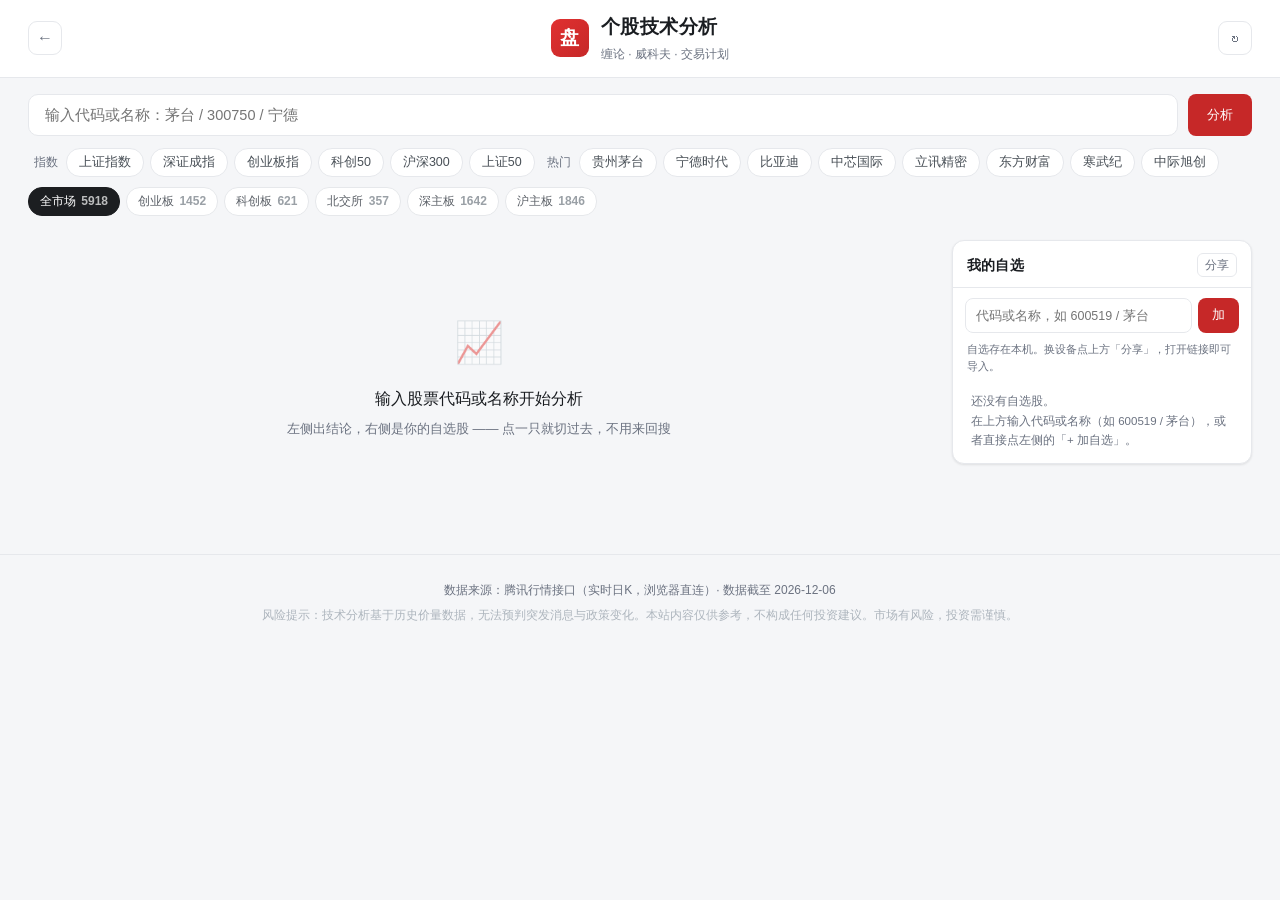
==== analyze.html @ 7581f25f "股票看盘：A股行情、个股分析与量化选股（纯静态站点）" ====
<!DOCTYPE html>
<html lang="zh-CN">
<head>
<meta charset="UTF-8">
<meta name="viewport" content="width=device-width,initial-scale=1,viewport-fit=cover">
<title>个股分析 · 缠论 × 威科夫 × 交易计划</title>
<link rel="icon" type="image/png" href="favicon.png">
<link rel="manifest" href="manifest.json">
<link rel="apple-touch-icon" href="apple-touch-icon.png">
<meta name="theme-color" content="#c62828">
<meta name="apple-mobile-web-app-capable" content="yes">
<meta name="apple-mobile-web-app-status-bar-style" content="default">
<meta name="apple-mobile-web-app-title" content="股票看盘">
<link rel="stylesheet" href="styles.css?v=20261024g">
<script src="sharelink.js?v=20261024g"></script>
<script src="watchsync.js?v=20261024g"></script>
<script>
// SDK 多源加载：任一 CDN 可用即可，避免单一 CDN 不可达导致整站失效
(function(){
  var SRC=[
    'sdk.js',
    'https://unpkg.com/@tencent-ai/workbuddy-cloud-sdk@0.1.3-dev.c090db7.202610050023/lib/index.global.js',
    'https://cdn.jsdelivr.net/npm/@tencent-ai/workbuddy-cloud-sdk@0.1.3-dev.c090db7.202610050023/lib/index.global.js'
  ];
  var i=0;
  function load(){
    if(i>=SRC.length){
      window.__SDK_FAILED=true;
      document.dispatchEvent(new Event('wb-sdk-failed'));
      return;
    }
    var s=document.createElement('script');
    s.src=SRC[i++];
    s.onload=function(){ window.__SDK_READY=true; };
    s.onerror=function(){ s.remove(); load(); };
    document.head.appendChild(s);
  }
  load();
})();
</script>
</head>
<body>

<header class="topbar">
  <button class="icon-btn" id="homeBtn" title="返回首页">←</button>
  <div class="brand">
    <span class="logo">盘</span>
    <div>
      <h1>个股技术分析</h1>
      <span class="sub">缠论 · 威科夫 · 交易计划</span>
    </div>
  </div>
  <button class="btn ghost w-toggle" id="wToggle" title="我的自选">自选 <b id="wToggleNum">0</b></button>
  <button class="icon-btn" id="refreshBtn" title="刷新">↻</button>
</header>

<div class="search-wrap">
  <div class="search-box">
    <input id="q" placeholder="输入代码或名称：茅台 / 300750 / 宁德" autocomplete="off">
    <button class="btn primary" id="goBtn">分析</button>
  </div>
  <div id="sug" class="sug hidden"></div>
  <div class="chips" id="chips"></div>
  <div class="board-bar" id="boardBar"></div>
  <div class="board-list hidden" id="boardList"></div>
</div>

<div class="an-layout">
  <main id="main">
    <div class="placeholder" id="ph">
      <div class="ph-icon">📈</div>
      <h2>输入股票代码或名称开始分析</h2>
      <p>左侧出结论，右侧是你的自选股 —— 点一只就切过去，不用来回搜</p>
    </div>
    <div id="result" class="hidden"></div>
  </main>

  <aside class="wside" id="wside">
    <div class="wside-head">
      <h2>我的自选</h2>
      <span class="wside-count" id="wSideCount">—</span>
      <button class="wside-share" id="wSideShare" title="生成分享链接，换设备导入自选">分享</button>
      <button class="wside-close" id="wSideClose" title="收起">×</button>
    </div>
    <div class="wside-addwrap">
      <form class="wside-add" id="wSideAdd" autocomplete="off">
        <input id="wSideCode" placeholder="代码或名称，如 600519 / 茅台" enterkeyhint="done">
        <button class="btn primary" type="submit" id="wSideAddBtn">加</button>
      </form>
      <div class="wside-sug hidden" id="wSideSug"></div>
    </div>
    <div class="wside-tip" id="wSideTip">自选股正在加载…</div>
    <ul class="wside-list" id="wSideList"></ul>
  </aside>
</div>
<div class="wside-mask" id="wSideMask"></div>

<footer class="foot">
  <p>数据来源：腾讯行情接口（实时日K，浏览器直连）· 数据截至 <span id="asof">—</span></p>
  <p class="risk">风险提示：技术分析基于历史价量数据，无法预判突发消息与政策变化。本站内容仅供参考，不构成任何投资建议。市场有风险，投资需谨慎。</p>
</footer>

<script src="ta.js?v=20261024g"></script>
<script src="advice.js?v=20261024g"></script>
<script src="chan.js?v=20261024g"></script>
<script src="wyckoff.js?v=20261024g"></script>
<script src="model.js?v=20261024g"></script>
<script src="analyze.js?v=20261024g"></script>
</body>
</html>
---- styles.css ----
:root{
  --bg:#f5f6f8;
  --card:#ffffff;
  --line:#e6e8ec;
  --text:#1a1d21;
  --sub:#6b7280;
  --up:#e03131;
  --down:#2f9e44;
  --accent:#c62828;
  --radius:12px;
  --shadow:0 1px 3px rgba(0,0,0,.06),0 1px 2px rgba(0,0,0,.04);
}
*{box-sizing:border-box;margin:0;padding:0}
body{
  font-family:-apple-system,BlinkMacSystemFont,"Segoe UI","PingFang SC","Microsoft YaHei",sans-serif;
  background:var(--bg);color:var(--text);font-size:14px;line-height:1.6;
  -webkit-font-smoothing:antialiased;
}
h1,h2,h3{font-weight:600}
button{font-family:inherit;cursor:pointer;border:none;background:none;color:inherit}

/* 顶栏 */
.topbar{
  display:flex;align-items:center;justify-content:space-between;
  padding:12px 28px;background:#fff;border-bottom:1px solid var(--line);
  position:sticky;top:0;z-index:50;
}
.brand{display:flex;align-items:center;gap:12px}
.logo{
  width:38px;height:38px;border-radius:9px;
  background:linear-gradient(135deg,#e03131,#c62828);
  color:#fff;font-weight:700;font-size:19px;
  display:flex;align-items:center;justify-content:center;
}
.topbar h1{font-size:19px;letter-spacing:.5px}
.sub{font-size:12px;color:var(--sub)}
.top-actions{display:flex;gap:10px}
.btn{
  padding:8px 18px;border-radius:8px;font-size:13px;font-weight:500;
  transition:all .15s;border:1px solid transparent;
}
.btn.primary{background:var(--accent);color:#fff}
.btn.primary:hover{background:#a81f1f}
.btn.ghost{background:#fff;border-color:var(--line);color:var(--text)}
.btn.ghost:hover{background:#f8f9fa;border-color:#d0d4da}
.btn.wide{width:100%;padding:11px;margin-top:6px}

/* 滚动条 */
.marquee-wrap{background:#1a1d21;color:#e9ecef;overflow:hidden;height:36px;display:flex;align-items:center}
.marquee{display:flex;gap:34px;white-space:nowrap;font-size:12.5px;padding-left:20px;animation:scroll 42s linear infinite}
.marquee b{font-weight:600}
.marquee .u{color:#ff8787}
.marquee .d{color:#8ce99a}
@keyframes scroll{from{transform:translateX(0)}to{transform:translateX(-50%)}}

.wrap{max-width:1320px;margin:0 auto;padding:22px 28px 60px}
.block{margin-bottom:28px}
.sec-head{display:flex;align-items:center;justify-content:space-between;margin-bottom:13px;flex-wrap:wrap;gap:10px}
.sec-head h2{font-size:15.5px;display:flex;align-items:center;gap:7px}
.dot{width:7px;height:7px;border-radius:50%;background:var(--up);display:inline-block}
.dot.live{animation:pulse 1.8s infinite}
@keyframes pulse{0%,100%{opacity:1;transform:scale(1)}50%{opacity:.35;transform:scale(1.35)}}
.hint{font-size:12px;color:var(--sub)}
.up{color:var(--up)}.down{color:var(--down)}

/* 信号卡片 */
.signal-grid{display:grid;grid-template-columns:repeat(auto-fill,minmax(340px,1fr));gap:14px;align-items:start}
.signal-card{
  background:var(--card);border-radius:var(--radius);padding:16px 18px;
  border:1px solid var(--line);box-shadow:var(--shadow);
  border-left:3px solid var(--accent);transition:transform .15s,box-shadow .15s;
  height:100%;display:flex;flex-direction:column;
}
.signal-card:hover{transform:translateY(-2px);box-shadow:0 6px 18px rgba(0,0,0,.08)}
.signal-card.bullish{border-left-color:var(--up)}
.signal-card.bearish{border-left-color:var(--down)}
.signal-card.neutral{border-left-color:#868e96}
.sig-top{display:flex;align-items:center;justify-content:space-between;margin-bottom:9px;gap:8px}
.sig-type{font-size:11px;font-weight:600;padding:2.5px 9px;border-radius:5px}
.sig-type.bullish{background:#ffe3e3;color:#c92a2a}
.sig-type.bearish{background:#d3f9d8;color:#2b8a3e}
.sig-type.neutral{background:#f1f3f5;color:#495057}
.risk{font-size:11px;color:var(--sub)}
.sig-title{font-size:14.5px;font-weight:600;margin-bottom:5px}
.sig-target{font-size:12px;color:var(--sub);margin-bottom:8px}
.sig-body{font-size:13px;color:#374151;line-height:1.72;margin-bottom:10px;flex:1}
.sig-advice{
  font-size:12.5px;background:#f8f9fa;border-radius:7px;padding:9px 11px;
  color:#212529;line-height:1.65;border-left:2px solid #ced4da;
}

/* 指数条 */
.index-row{display:grid;grid-template-columns:repeat(auto-fit,minmax(180px,1fr));gap:12px}
.idx-card{
  background:var(--card);border:1px solid var(--line);border-radius:var(--radius);
  padding:14px 16px;box-shadow:var(--shadow);
}
.idx-name{font-size:12.5px;color:var(--sub);margin-bottom:6px}
.idx-val{font-size:21px;font-weight:700;font-variant-numeric:tabular-nums;letter-spacing:.3px}
.idx-chg{font-size:12.5px;font-weight:500;margin-top:3px;font-variant-numeric:tabular-nums}
.idx-market{display:inline-block;font-size:10.5px;background:#f1f3f5;color:#868e96;padding:1px 6px;border-radius:4px;margin-left:6px}

/* 两栏 */
.two-col{display:grid;grid-template-columns:1fr 1fr;gap:20px;margin-bottom:28px}
@media(max-width:860px){.two-col{grid-template-columns:1fr}}

.rank-list{display:flex;flex-direction:column;gap:8px}
.rank-item{
  background:var(--card);border:1px solid var(--line);border-radius:9px;
  padding:10px 14px;display:flex;align-items:center;gap:12px;box-shadow:var(--shadow);
}
.rank-no{
  width:22px;height:22px;border-radius:6px;flex-shrink:0;
  display:flex;align-items:center;justify-content:center;
  font-size:11.5px;font-weight:700;background:#f1f3f5;color:#868e96;
}
.rank-item:nth-child(1) .rank-no{background:#e03131;color:#fff}
.rank-item:nth-child(2) .rank-no{background:#ff6b6b;color:#fff}
.rank-item:nth-child(3) .rank-no{background:#ffa94d;color:#fff}
.rank-name{flex:1;font-weight:500;font-size:13.5px}
.rank-tag{font-size:10.5px;color:#868e96;background:#f8f9fa;padding:1.5px 6px;border-radius:4px}
.rank-leader{font-size:11.5px;color:var(--sub)}
.rank-pct{font-weight:700;font-variant-numeric:tabular-nums;font-size:14px;min-width:62px;text-align:right}

/* 表格 */
.tabs{display:flex;gap:5px;background:#e9ecef;padding:3px;border-radius:8px}
.tab{padding:5.5px 14px;border-radius:6px;font-size:12.5px;color:var(--sub);font-weight:500;transition:all .15s}
.tab.active{background:#fff;color:var(--text);box-shadow:0 1px 3px rgba(0,0,0,.08)}
.table-scroll{background:var(--card);border:1px solid var(--line);border-radius:var(--radius);overflow:hidden;box-shadow:var(--shadow)}
/* 板块表有近 500 行（东财把一级/二级/三级行业全算在内），
 * 整表铺开会有上万像素高，把「板块异动」和「资讯」挤到页面最底下。
 * 限制可视高度 + 表头吸顶，数据一个不少，页面不再被一张表撑爆。 */
.table-scroll.tall{max-height:560px;overflow-y:auto}
.table-scroll.tall thead th{position:sticky;top:0;background:#fafbfc;z-index:2;box-shadow:inset 0 -1px 0 var(--line)}
.sector-table{width:100%;border-collapse:collapse;font-size:13px}
.sector-table thead{background:#fafbfc}
.sector-table th{
  text-align:left;padding:11px 14px;font-size:12px;font-weight:600;color:var(--sub);
  border-bottom:1px solid var(--line);white-space:nowrap;
}
.sector-table td{padding:10.5px 14px;border-bottom:1px solid #f1f3f5}
.sector-table tbody tr:last-child td{border-bottom:none}
.sector-table tbody tr:hover{background:#f8f9fa}
.num{text-align:right;font-variant-numeric:tabular-nums}
.tag{font-size:10.5px;padding:1.5px 6px;border-radius:4px;background:#f1f3f5;color:#868e96}
/* 板块表里的领涨股：可点进个股分析 */
.lead-stock{color:#c92a2a;text-decoration:none;border-bottom:1px dashed rgba(201,42,42,.35)}
.lead-stock:hover{color:#a51111;border-bottom-style:solid}

.pos{color:var(--up);font-weight:600}
.neg{color:var(--down);font-weight:600}

/* 异动 */
.anomaly-grid{display:grid;grid-template-columns:repeat(auto-fill,minmax(400px,1fr));gap:14px;align-items:start}
@media(max-width:820px){.anomaly-grid{grid-template-columns:1fr}}
.anom-card{background:var(--card);border:1px solid var(--line);border-radius:var(--radius);padding:16px 18px;box-shadow:var(--shadow);border-left:3px solid #868e96;height:100%}
.anom-card.high{border-left-color:var(--up)}
.anom-card.medium{border-left-color:#fab005}
.anom-top{display:flex;align-items:center;justify-content:space-between;margin-bottom:8px}
.anom-name{font-weight:600;font-size:14.5px}
.sev{font-size:10.5px;padding:2px 8px;border-radius:5px;font-weight:600}
.sev.high{background:#ffe3e3;color:#c92a2a}
.sev.medium{background:#fff3bf;color:#e67700}
.anom-desc{font-size:12.5px;color:#4d5158;line-height:1.72;margin-bottom:10px}
.anom-row{font-size:12.5px;line-height:1.68;margin-top:7px;padding-left:10px;border-left:2px solid #dee2e6;color:#495057}
.anom-row b{color:#212529}

/* 资讯 */
.news-list{background:var(--card);border:1px solid var(--line);border-radius:var(--radius);overflow:hidden;box-shadow:var(--shadow)}
.news-item{padding:14px 18px;border-bottom:1px solid #f1f3f5;display:flex;gap:14px;cursor:pointer;transition:background .15s}
.news-item:last-child{border-bottom:none}
.news-item:hover{background:#f8f9fa}
.news-body{flex:1}
.news-title{font-size:14px;font-weight:500;margin-bottom:5px}
.news-sum{font-size:12.5px;color:var(--sub);line-height:1.65}
.news-meta{display:flex;align-items:center;gap:8px;margin-top:7px;font-size:11.5px;color:#adb5bd}
.cat{font-size:10.5px;padding:1.5px 7px;border-radius:4px;background:#e7f5ff;color:#1971c2;font-weight:500}
.cat.important{background:#fff3bf;color:#e67700}
.imp{color:#e03131;font-weight:600}

/* 页脚 */
.foot{text-align:center;padding-top:26px;border-top:1px solid var(--line);font-size:12px;color:var(--sub)}
.foot .risk{margin-top:6px;color:#adb5bd;font-size:11.5px}

/* 弹窗 */
/* 弹窗以前是 align-items:center 且没有任何滚动：自选一多，框被撑到 1300px+，
   上沿跑到屏幕外、下沿超出视口，用户只看得到中间的「添加」区，列表根本够不着。
   改成 flex-start + margin:auto + 遮罩可滚，少量内容仍然居中，多了就能滚。 */
.modal{position:fixed;inset:0;background:rgba(0,0,0,.45);display:none;align-items:flex-start;justify-content:center;z-index:100;padding:20px;overflow-y:auto;-webkit-overflow-scrolling:touch}
.modal.show{display:flex}
.modal-box{background:#fff;border-radius:14px;padding:26px;width:100%;max-width:380px;position:relative;margin:auto;box-shadow:0 12px 40px rgba(0,0,0,.16)}
.modal-box h3{font-size:17px;margin-bottom:16px}
.close{position:absolute;top:14px;right:16px;font-size:22px;color:#adb5bd;line-height:1}
.close:hover{color:#495057}
.login-tabs{display:flex;gap:6px;margin-bottom:16px;background:#f1f3f5;padding:3px;border-radius:8px}
.ltab{flex:1;padding:7px;font-size:12.5px;border-radius:6px;color:var(--sub);font-weight:500}
.ltab.active{background:#fff;color:var(--text);box-shadow:0 1px 3px rgba(0,0,0,.08)}
.lpane{display:flex;flex-direction:column;gap:10px}
.lpane.hidden{display:none}
.modal-box input{
  width:100%;padding:10.5px 12px;border:1px solid var(--line);border-radius:8px;
  font-size:13.5px;font-family:inherit;outline:none;transition:border-color .15s;
}
.modal-box input:focus{border-color:var(--accent)}
.code-row{display:flex;gap:8px}
.code-row input{flex:1}
.code-row .btn{flex-shrink:0;padding:10px 14px;font-size:12.5px}
/* 自选：输入名字时的候选下拉 */
.add-wrap{position:relative}
.msug{
  position:absolute;left:0;right:0;top:calc(100% + 6px);z-index:5;
  background:#fff;border:1px solid var(--line);border-radius:9px;
  box-shadow:0 10px 28px rgba(0,0,0,.14);max-height:240px;overflow-y:auto;
}
.msug-row{
  display:flex;align-items:center;gap:8px;width:100%;padding:9px 11px;
  border-bottom:1px solid #f4f6f8;text-align:left;background:none;border-radius:0;
}
.msug-row:last-child{border-bottom:0}
.msug-row:hover,.msug-row:active{background:#f6f8fa}
.tip{font-size:11.5px;color:var(--sub);line-height:1.6}
.err{font-size:12.5px;color:#e03131;min-height:18px;margin-top:10px}
.watch-list{list-style:none;margin-top:14px;display:flex;flex-direction:column;gap:7px}
.watch-list li{
  display:flex;align-items:center;justify-content:space-between;
  padding:9px 12px;background:#f8f9fa;border-radius:8px;font-size:13px;
}
.watch-list .rm{font-size:11.5px;color:#e03150;cursor:pointer}
.watch-count{font-size:11.5px;color:var(--sub);margin-top:12px}
.watch-count:empty{display:none}
.watch-list li.wrow{cursor:pointer;gap:10px;transition:background .12s}
.watch-list li.wrow:hover{background:#eef1f4}
.watch-list .w-main{display:flex;flex-direction:column;gap:2px;min-width:0}
.watch-list .w-main b{font-size:13px;font-weight:600;white-space:nowrap;overflow:hidden;text-overflow:ellipsis}
.watch-list .w-main i{font-style:normal;font-size:10.5px;color:var(--sub)}
.watch-list .w-quote{margin-left:auto;display:flex;flex-direction:column;align-items:flex-end;gap:1px;font-variant-numeric:tabular-nums}
.watch-list .w-quote b{font-size:13px;font-weight:600}
.watch-list .w-quote i{font-style:normal;font-size:11px}
.watch-list .w-quote.pos b,.watch-list .w-quote.pos i{color:var(--up)}
.watch-list .w-quote.neg b,.watch-list .w-quote.neg i{color:var(--down)}
.watch-list .rm{flex-shrink:0;margin-left:4px}
.empty{text-align:center;color:var(--sub);font-size:12.5px;padding:18px 0}

@media(max-width:640px){
  /* 手机上 390px 放不下「标题 + 5 个按钮」，原来标题被挤成「股票看 / 盘」两行。
   * 改成两行：第一行标题与时间，第二行按钮平分整宽。 */
  .topbar{flex-wrap:wrap;padding:10px 14px;gap:9px 0}
  .brand{flex:0 1 auto;min-width:0;gap:9px}
  .logo{width:34px;height:34px;font-size:17px;border-radius:8px}
  .topbar h1{font-size:17px;white-space:nowrap}
  .brand .sub{font-size:11px;white-space:nowrap}
  .top-actions{flex:1 0 100%;gap:6px}
  .top-actions .btn{
    flex:1 1 0;min-width:0;padding:8px 2px;font-size:12px;text-align:center;
    white-space:nowrap;overflow:hidden;text-overflow:ellipsis;
  }
  .wrap{padding:16px 16px 40px}
  .signal-grid,.index-row{grid-template-columns:1fr}
  .sector-table{font-size:12px}
  .sector-table th,.sector-table td{padding:9px 10px}
}
/* ==================== 个股分析页 ==================== */
.mono{font-family:ui-monospace,SFMono-Regular,Menlo,Consolas,monospace;font-variant-numeric:tabular-nums}
.hidden{display:none!important}
.loading{text-align:center;padding:60px 0;color:var(--sub);font-size:13.5px}
.icon-btn{
  width:34px;height:34px;border-radius:9px;border:1px solid var(--line);background:#fff;
  font-size:16px;color:var(--sub);display:flex;align-items:center;justify-content:center;
  transition:all .2s;flex-shrink:0;
}
.icon-btn:hover{background:#f8f9fa;color:var(--text)}
.icon-btn:active{transform:scale(.94)}

/* 搜索 */
.search-wrap{max-width:1320px;margin:0 auto;padding:16px 28px 4px}
.search-box{display:flex;gap:10px}
.search-box input{
  flex:1;padding:12px 16px;border:1px solid var(--line);border-radius:10px;
  font-size:14.5px;font-family:inherit;outline:none;background:#fff;transition:border-color .15s;
}
.search-box input:focus{border-color:var(--accent)}
.chips{display:flex;flex-wrap:wrap;gap:6px;margin-top:12px;align-items:center}
.chip-label{font-size:11.5px;color:var(--sub);margin:0 2px 0 6px}
.chip{
  padding:5px 12px;border-radius:14px;border:1px solid var(--line);background:#fff;
  font-size:12.5px;color:#495057;transition:all .15s;
}
.chip:hover{border-color:var(--accent);color:var(--accent);background:#fff5f5}
.login-tip{font-size:11.5px;color:var(--sub);margin-top:8px}

/* 占位 */
.placeholder{text-align:center;padding:70px 20px;color:var(--sub)}
.ph-icon{font-size:40px;margin-bottom:12px;opacity:.5}
.placeholder h2{font-size:16px;color:var(--text);margin-bottom:8px;font-weight:500}
.placeholder p{font-size:13px}

/* 头部卡 */
.head-card{
  background:var(--card);border:1px solid var(--line);border-radius:var(--radius);
  padding:20px 22px;box-shadow:var(--shadow);margin-bottom:16px;
  display:flex;justify-content:space-between;align-items:center;gap:20px;flex-wrap:wrap;
}
.name-row{display:flex;align-items:center;gap:10px;flex-wrap:wrap;margin-bottom:8px}
.name-row h2{font-size:20px}
.code{font-size:12.5px;color:var(--sub);font-family:ui-monospace,Menlo,monospace}
.tag{font-size:11.5px;padding:2.5px 9px;border-radius:5px;background:#f1f3f5;color:#495057;font-weight:500}
.tag.strong-bull{background:#ffe3e3;color:#c92a2a}
.tag.mild-bull{background:#fff0f0;color:#e8590c}
.tag.neutral{background:#f1f3f5;color:#495057}
.tag.mild-bear{background:#e6f4ea;color:#2b8a3e}
.tag.strong-bear{background:#d3f9d8;color:#2b8a3e}
.tag.warn{background:#fff3bf;color:#e67700}
.tag.good{background:#d3f9d8;color:#2b8a3e}
.price-row{display:flex;align-items:baseline;gap:12px}
.price{font-size:32px;font-weight:700;font-variant-numeric:tabular-nums;letter-spacing:-.5px}
.chg{font-size:16px;font-weight:600;font-variant-numeric:tabular-nums}
.head-side{display:flex;gap:26px;flex-wrap:wrap}
.kv{display:flex;flex-direction:column;gap:3px}
.kv span{font-size:11.5px;color:var(--sub)}
.kv b{font-size:16px;font-weight:600;font-variant-numeric:tabular-nums}

/* 建议卡 */
.action-card{
  background:var(--card);border:1px solid var(--line);border-radius:var(--radius);
  padding:20px 22px;box-shadow:var(--shadow);margin-bottom:20px;
  border-left:3px solid #868e96;
}
.action-card.bull{border-left-color:var(--up)}
.action-card.bear{border-left-color:var(--down)}
.action-head{display:flex;align-items:center;gap:10px;margin-bottom:10px;flex-wrap:wrap}
.action-badge{font-size:11.5px;padding:3px 10px;border-radius:5px;background:#f1f3f5;color:#495057;font-weight:500}
.action-head strong{font-size:17px}
.action-headline{font-size:14.5px;color:var(--text);margin-bottom:12px;font-weight:500}
.reasons{list-style:none;display:flex;flex-direction:column;gap:7px;margin-bottom:14px}
.reasons li{font-size:13.5px;color:#374151;line-height:1.7;padding-left:18px;position:relative}
.reasons li::before{content:'·';position:absolute;left:6px;color:var(--accent);font-weight:700;font-size:16px;line-height:1.35}

/* AI 点评 */
.ai-block{background:#f8f9fa;border-radius:9px;padding:14px 16px;margin-bottom:12px;border-left:2px solid #ced4da}
.ai-block.pending{min-height:44px;display:flex;align-items:center}
.ai-tag{font-size:11px;color:#868e96;font-weight:600;margin-bottom:7px;letter-spacing:.3px}
.ai-block p{font-size:13.5px;line-height:1.85;color:#212529}
.risk-note{font-size:12.5px;color:var(--sub);line-height:1.7;padding-top:11px;border-top:1px dashed var(--line)}

/* 图表 */
.chart-card{background:var(--card);border:1px solid var(--line);border-radius:var(--radius);padding:16px 18px;box-shadow:var(--shadow);overflow-x:auto}
.legend{display:flex;gap:16px;margin-top:12px;font-size:11.5px;color:var(--sub);flex-wrap:wrap}
.legend span{display:flex;align-items:center;gap:5px}
.legend i{width:14px;height:2.5px;border-radius:2px;display:inline-block}
.legend i.dash{background:none!important;border-top:2px dashed currentColor;height:0}
.legend span:nth-child(4) i{color:#2f9e44}
.legend span:nth-child(5) i{color:#e03131}

/* 支撑压力表 */
.lv-card{background:var(--card);border:1px solid var(--line);border-radius:var(--radius);overflow:hidden;box-shadow:var(--shadow)}
.lv-table{width:100%;border-collapse:collapse;font-size:13px}
.lv-table th{text-align:left;padding:10px 13px;font-size:11.5px;font-weight:600;color:var(--sub);border-bottom:1px solid var(--line);white-space:nowrap}
.lv-table td{padding:10px 13px;border-bottom:1px solid #f1f3f5;vertical-align:middle}
.lv-table tbody tr:last-child td{border-bottom:none}
.lv-badge{display:inline-block;width:24px;height:20px;border-radius:5px;font-size:10.5px;font-weight:700;
  display:flex;align-items:center;justify-content:center}
.lv-badge.sup{background:#d3f9d8;color:#2b8a3e}
.lv-badge.res{background:#ffe3e3;color:#c92a2a}
.strength{color:var(--accent);letter-spacing:1px;margin-right:5px}
.labels{font-size:11.5px;color:var(--sub);line-height:1.5}
.empty{text-align:center;color:var(--sub);padding:24px 0;font-size:12.5px}

/* 指标网格 */
.metric-grid{display:grid;grid-template-columns:1fr 1fr;gap:1px;background:var(--line)}
.metric{background:var(--card);padding:12px 14px;display:flex;flex-direction:column;gap:4px}
.metric span{font-size:11.5px;color:var(--sub)}
.metric b{font-size:14px;font-weight:600}

/* 判定清单 */
.check-list{list-style:none;padding:6px 0}
.check-list li{
  padding:10px 18px;font-size:13.5px;color:#374151;line-height:1.7;
  border-bottom:1px solid #f8f9fa;
}
.check-list li:last-child{border-bottom:none}

.toast{
  position:fixed;left:50%;bottom:32px;transform:translate(-50%,16px);
  background:#212529;color:#fff;padding:11px 20px;border-radius:9px;font-size:13px;
  opacity:0;pointer-events:none;transition:all .25s;z-index:200;max-width:88vw;text-align:center;
}
.toast.show{opacity:1;transform:translate(-50%,0)}

@media(max-width:640px){
  .head-card{flex-direction:column;align-items:flex-start;gap:14px}
  .head-side{gap:20px;width:100%;justify-content:space-between}
  .price{font-size:27px}
  .search-wrap{padding:14px 16px 4px}
  .metric-grid{grid-template-columns:1fr}
  .two-col{grid-template-columns:1fr}
  .lv-table{font-size:12px}
  .lv-table th,.lv-table td{padding:8px 9px}
  .labels{display:none}
}
.top-actions a.btn{text-decoration:none;display:inline-flex;align-items:center;line-height:1}
@media(max-width:640px){.top-actions a.btn{padding:7px 10px;font-size:11.5px}}

/* ========== 个股分析：全A 搜索与板块筛选 ========== */
.sug{
  margin-top:8px;background:#fff;border:1px solid #e6e8eb;border-radius:10px;
  overflow:hidden;box-shadow:0 6px 20px rgba(0,0,0,.08);max-height:60vh;overflow-y:auto;
}
.sug-row{
  display:flex;align-items:center;gap:8px;width:100%;padding:10px 12px;
  background:none;border:0;border-bottom:1px solid #f2f4f6;text-align:left;cursor:pointer;
}
.sug-row:last-child{border-bottom:0}
.sug-row:active{background:#f6f8fa}
.sg-name{flex:1;font-size:14px;color:#1c1e21;font-weight:500;overflow:hidden;text-overflow:ellipsis;white-space:nowrap}
.sg-tag{flex:none;font-size:10px;color:#8b8f96;background:#f2f4f6;border-radius:3px;padding:2px 5px}
.sg-code{flex:none;font-size:11px;color:#9aa0a6;font-family:ui-monospace,Menlo,Consolas,monospace}
.sug-empty{padding:14px 12px;font-size:13px;color:#9aa0a6;text-align:center}

.board-bar{display:flex;gap:6px;overflow-x:auto;margin-top:10px;padding-bottom:2px;-webkit-overflow-scrolling:touch;scrollbar-width:none}
.board-bar::-webkit-scrollbar{display:none}
.bb{
  flex:none;padding:5px 11px;font-size:12px;color:#5a5f66;background:#fff;
  border:1px solid #e6e8eb;border-radius:14px;cursor:pointer;white-space:nowrap;
}
.bb b{font-weight:600;color:#9aa0a6;margin-left:2px}
.bb.active{color:#fff;background:#1c1e21;border-color:#1c1e21}
.bb.active b{color:rgba(255,255,255,.7)}

.board-list{margin-top:8px;background:#fff;border:1px solid #e6e8eb;border-radius:10px;max-height:46vh;overflow-y:auto}
.bl-head{padding:8px 12px;font-size:11px;color:#9aa0a6;background:#fafbfc;border-bottom:1px solid #f0f2f4;position:sticky;top:0}
.bl-row{display:flex;align-items:center;justify-content:space-between;width:100%;padding:9px 12px;background:none;border:0;border-bottom:1px solid #f5f6f8;text-align:left;cursor:pointer}
.bl-row:last-child{border-bottom:0}
.bl-row:active{background:#f6f8fa}
.bl-name{font-size:13px;color:#1c1e21}
.bl-code{font-size:11px;color:#9aa0a6;font-family:ui-monospace,Menlo,Consolas,monospace}

/* ==================== 个股分析页：右侧自选栏 ====================
   自选股改成分析页的常驻侧栏：点右侧某只 → 左侧直接换分析。
   以前它只是首页弹窗里的一个清单，看完还得重新搜一遍。 */
.an-layout{
  max-width:1320px;margin:0 auto;padding:18px 28px 44px;
  display:grid;grid-template-columns:minmax(0,1fr) 300px;gap:22px;align-items:start;
}
.an-layout #main{min-width:0}
.wside{
  position:sticky;top:74px;
  background:var(--card);border:1px solid var(--line);border-radius:var(--radius);
  box-shadow:var(--shadow);
  display:flex;flex-direction:column;
  max-height:calc(100vh - 96px);overflow:hidden;
}
.wside-head{
  display:flex;align-items:center;gap:8px;
  padding:12px 14px 10px;border-bottom:1px solid var(--line);flex-shrink:0;
}
.wside-head h2{font-size:14px;letter-spacing:.2px}
.wside-count{font-size:11.5px;color:var(--sub);margin-left:auto;font-variant-numeric:tabular-nums}
.wside-close{display:none;font-size:20px;line-height:1;color:#adb5bd;padding:0 2px}
.wside-close:hover{color:var(--text)}
.wside-addwrap{position:relative;padding:10px 12px 0;flex-shrink:0}
.wside-add{display:flex;gap:6px}
.wside-add input{
  flex:1;min-width:0;padding:8px 10px;border:1px solid var(--line);border-radius:8px;
  font-size:12.5px;font-family:inherit;outline:none;transition:border-color .15s;background:#fff;
}
.wside-add input:focus{border-color:var(--accent)}
.wside-add .btn{flex-shrink:0;padding:8px 13px;font-size:12.5px;border-radius:8px}
/* 输名字也能搜：候选下拉 */
.wside-sug{
  position:absolute;left:12px;right:12px;top:calc(100% + 2px);
  background:#fff;border:1px solid var(--line);border-radius:9px;
  box-shadow:0 10px 28px rgba(0,0,0,.14);z-index:40;
  max-height:250px;overflow-y:auto;
}
.wside-sug button{
  display:flex;align-items:center;gap:8px;width:100%;padding:8px 10px;
  font-size:12.5px;text-align:left;border-bottom:1px solid #f4f6f8;
}
.wside-sug button:last-child{border-bottom:0}
.wside-sug button:hover,.wside-sug button:active{background:#f6f8fa}
.wside-sug .sg-n{flex:1;min-width:0;white-space:nowrap;overflow:hidden;text-overflow:ellipsis;color:var(--text)}
.wside-sug .sg-b{font-size:10.5px;color:#9aa0a6;flex-shrink:0}
.wside-sug .sg-c{font-size:10.5px;color:#9aa0a6;font-family:ui-monospace,Menlo,monospace;flex-shrink:0}
.wside-sug .sg-empty{padding:11px 10px;font-size:11.5px;color:var(--sub)}
.wside-tip{padding:8px 14px 8px;font-size:11px;color:var(--sub);line-height:1.5;flex-shrink:0}
.wside-list{list-style:none;overflow-y:auto;flex:1;min-height:0;padding:0 8px 8px}
.wside-list::-webkit-scrollbar{width:6px}
.wside-list::-webkit-scrollbar-thumb{background:#dfe3e8;border-radius:3px}
.wside-list li.wrow{
  display:flex;align-items:center;gap:8px;padding:8px 9px;border-radius:8px;
  cursor:pointer;transition:background .12s;
}
.wside-list li.wrow:hover{background:#f4f6f8}
.wside-list li.wrow.active{background:#fff1f0;box-shadow:inset 3px 0 0 var(--accent)}
.wside-list .w-main{display:flex;flex-direction:column;gap:1px;min-width:0;flex:1}
.wside-list .w-main b{
  font-size:12.8px;font-weight:600;white-space:nowrap;overflow:hidden;text-overflow:ellipsis;
}
.wside-list .w-main i{font-style:normal;font-size:10.5px;color:#adb5bd;font-family:ui-monospace,Menlo,monospace}
.wside-list .w-quote{
  display:flex;flex-direction:column;align-items:flex-end;gap:1px;
  font-variant-numeric:tabular-nums;flex-shrink:0;color:#adb5bd;
}
.wside-list .w-quote b{font-size:12.8px;font-weight:600;color:inherit}
.wside-list .w-quote i{font-style:normal;font-size:10.5px;color:inherit}
.wside-list .w-quote.pos,.wside-list .w-quote.pos b,.wside-list .w-quote.pos i{color:var(--up)}
.wside-list .w-quote.neg,.wside-list .w-quote.neg b,.wside-list .w-quote.neg i{color:var(--down)}
/* 删除按钮常显：以前是 hover 才浮出来，触屏设备上等于没有删除入口 */
.wside-list .rm{
  flex-shrink:0;width:22px;height:22px;line-height:20px;text-align:center;border-radius:6px;
  color:#9aa0a6;font-size:16px;opacity:.9;transition:all .12s;
}
.wside-list li.wrow:hover .rm{opacity:1}
.wside-list .rm:hover{color:#e03131;background:#ffe3e3;opacity:1}
.wside-empty{
  text-align:left;color:var(--sub);font-size:11.5px;line-height:1.7;padding:10px 10px 4px;
}
/* 分析卡上的「+ 加自选」 */
.w-add-btn{
  font-size:11.5px;padding:2.5px 9px;border-radius:5px;font-weight:500;
  border:1px solid #ffc9c9;background:#fff5f5;color:var(--accent);transition:all .15s;
}
.w-add-btn:hover{background:#ffe3e3}
.w-add-btn.on{border-color:#b2f2bb;background:#ebfbee;color:#2b8a3e;cursor:default}
/* 窄屏入口按钮与遮罩，桌面端不显示 */
.w-toggle{display:none;padding:6px 11px;font-size:12.5px}
.w-toggle b{
  display:inline-block;min-width:15px;margin-left:2px;padding:0 4px;border-radius:8px;
  background:#fff1f0;color:var(--accent);font-size:10.5px;line-height:15px;text-align:center;
}
.wside-mask{display:none;position:fixed;inset:0;background:rgba(0,0,0,.35);z-index:110}
.wside-mask.show{display:block}

@media(max-width:1000px){
  .an-layout{grid-template-columns:minmax(0,1fr);padding:12px 16px 36px}
  .w-toggle{display:inline-flex;align-items:center;margin-left:auto;margin-right:8px}
  .wside{
    position:fixed;top:0;right:0;bottom:0;width:min(86vw,318px);
    max-height:none;border-radius:0;border:0;z-index:120;
    transform:translateX(102%);transition:transform .24s ease;
    box-shadow:-10px 0 34px rgba(0,0,0,.18);
  }
  .wside.open{transform:none}
  .wside-close{display:block}
  .wside-list .rm{opacity:1}
}

/* ---------- 自选股 · 分享链接面板 ---------- */
.wside-share{
  font-size:11.5px;color:var(--sub);border:1px solid var(--line);
  border-radius:6px;padding:2px 7px;line-height:1.6;transition:all .15s;
}
.wside-share:hover{color:var(--text);border-color:#c8ccd4;background:var(--bg)}

.ws-sheet{
  position:fixed;inset:0;z-index:9998;background:rgba(15,17,21,.55);
  display:flex;align-items:center;justify-content:center;padding:18px;
}
.ws-card{
  background:var(--card);color:var(--text);border:1px solid var(--line);
  border-radius:var(--radius);box-shadow:0 18px 48px rgba(0,0,0,.22);
  padding:20px;width:100%;max-width:480px;max-height:86vh;overflow:auto;
}
.ws-card h3{font-size:16px;margin-bottom:8px}
.ws-card p{font-size:13px;color:var(--sub);line-height:1.7}
.ws-url{
  width:100%;margin:12px 0;padding:10px;border:1px solid var(--line);
  border-radius:8px;background:var(--bg);color:var(--text);
  font-size:12px;line-height:1.5;font-family:ui-monospace,Consolas,monospace;
  resize:none;word-break:break-all;
}
.ws-acts{display:flex;gap:10px}
.ws-acts .btn{flex:1;justify-content:center;text-align:center}
.ws-note{
  margin-top:14px;font-size:12px;color:var(--sub);
  border-top:1px dashed var(--line);padding-top:10px;
}
@media(max-width:640px){
  .ws-card{padding:16px}
  .ws-sheet{padding:12px}
}

/* ============================================================
 * 2026-10-24 新增：统一模型（共识 / 交易计划 / 评分 / 结构）
 * 配色分工：涨跌只占红绿；支撑/压力改用青/橙，避免与涨跌语义打架。
 * ============================================================ */
:root{
  --sup:#0b7285;
  --sup-bg:#e3fafc;
  --res:#d9480f;
  --res-bg:#fff4e6;
}
.lv-sup-text{color:var(--sup);font-weight:700}
.lv-res-text{color:var(--res);font-weight:700}
.lv-badge.sup{background:var(--sup-bg);color:var(--sup)}
.lv-badge.res{background:var(--res-bg);color:var(--res)}

/* —— 模型共识 —— */
.consensus{
  background:var(--card);border:1px solid var(--line);border-radius:var(--radius);
  padding:16px 20px;box-shadow:var(--shadow);margin-bottom:20px;border-left:3px solid #adb5bd;
}
.consensus.bull{border-left-color:var(--up)}
.consensus.bear{border-left-color:var(--down)}
.cons-head{display:flex;align-items:baseline;gap:12px;flex-wrap:wrap;margin-bottom:12px}
.cons-head b{font-size:16px}
.cons-head span{font-size:12px;color:var(--sub)}
.cons-foot{font-size:11.5px;color:var(--sub);line-height:1.7;margin:-4px 0 10px}
.cons-grid{display:grid;grid-template-columns:repeat(3,1fr);gap:10px}
.cs-vote{
  background:#fafbfc;border:1px solid var(--line);border-radius:9px;padding:11px 13px;
  display:flex;flex-direction:column;gap:3px;
}
.cs-vote.bull{background:#fff5f5;border-color:#ffc9c9}
.cs-vote.bear{background:#ebfbee;border-color:#b2f2bb}
.cs-vote .cv-k{font-size:11.5px;color:var(--sub)}
.cs-vote .cv-v{font-size:15px}
.cs-vote.bull .cv-v{color:var(--up)}
.cs-vote.bear .cv-v{color:var(--down)}
.cs-vote .cv-t{font-size:11.5px;color:#6b7280;line-height:1.5}

/* —— 交易计划 —— */
.plan-card{
  background:var(--card);border:1px solid var(--line);border-radius:var(--radius);
  padding:18px 20px;box-shadow:var(--shadow);
}
.plan-verdict{display:flex;gap:8px;flex-wrap:wrap;margin-bottom:14px}
.plan-verdict .plan-state{margin-bottom:0}
.plan-state{
  display:inline-block;font-size:12.5px;font-weight:600;padding:4px 11px;border-radius:6px;margin-bottom:14px;
}
.plan-state.ok{background:#ebfbee;color:#2b8a3e}
.plan-state.warn{background:#fff3bf;color:#b8860b}
.plan-state.bad{background:#ffe3e3;color:#c92a2a}
.plan-grid{display:grid;grid-template-columns:repeat(3,1fr);gap:1px;background:var(--line);border-radius:9px;overflow:hidden}
.pg-item{background:var(--card);padding:12px 14px;display:flex;flex-direction:column;gap:3px}
.pg-k{font-size:11.5px;color:var(--sub)}
.pg-v{font-size:16px;font-weight:600;font-variant-numeric:tabular-nums}
.pg-v.up{color:var(--up)}.pg-v.down{color:var(--down)}
.pg-n{font-size:11px;color:#868e96;line-height:1.5}
.plan-bar{position:relative;height:26px;margin:16px 0 6px}
.pb-track{position:absolute;left:0;right:0;top:11px;height:4px;border-radius:2px;background:#eef0f3}
.pb-range{position:absolute;top:9px;height:8px;border-radius:4px;background:linear-gradient(90deg,#63b3ed,#4a90d9)}
.pb-price{position:absolute;top:2px;width:2px;height:22px;background:#212529;border-radius:1px}
.pb-price::after{content:'现价';position:absolute;top:-13px;left:50%;transform:translateX(-50%);
  font-size:9.5px;color:#495057;white-space:nowrap}
.plan-legend{display:flex;justify-content:space-between;font-size:11px;color:var(--sub);margin-bottom:12px}
.plan-note{font-size:12px;color:var(--sub);line-height:1.75;padding-top:11px;border-top:1px dashed var(--line)}

/* —— 评分 —— */
.score-head{display:flex;align-items:baseline;gap:14px;padding:16px 18px;border-bottom:1px solid var(--line)}
.score-big{font-size:38px;font-weight:700;line-height:1;font-variant-numeric:tabular-nums;color:var(--accent)}
.score-meta{display:flex;flex-direction:column;gap:2px;font-size:11.5px;color:var(--sub)}
.grade{display:inline-flex;align-items:center;justify-content:center;min-width:22px;height:20px;padding:0 5px;
  border-radius:5px;font-size:11px;font-weight:700;background:#f1f3f5;color:#495057}
.grade.A{background:#ffe3e3;color:#c92a2a}
.grade.B{background:#fff4e6;color:#d9480f}
.grade.C{background:#e7f5ff;color:#1971c2}
.grade.D{background:#f1f3f5;color:#868e96}
.tag.grade-tag.A{background:#ffe3e3;color:#c92a2a}
.tag.grade-tag.B{background:#fff4e6;color:#d9480f}
.tag.grade-tag.C{background:#e7f5ff;color:#1971c2}
.tag.grade-tag.D{background:#f1f3f5;color:#868e96}
.score-bars{padding:12px 18px 16px;display:flex;flex-direction:column;gap:9px}
.sb-row{display:flex;align-items:center;gap:10px}
.sb-name{width:34px;font-size:12px;color:var(--sub);flex:none}
.sb-track{flex:1;height:8px;border-radius:4px;background:#eef0f3;overflow:hidden}
.sb-fill{display:block;height:100%;border-radius:4px;background:#4a90d9;transition:width .35s}
.sb-fill.structure{background:#e03131}
.sb-fill.volume{background:#f59f00}
.sb-fill.momentum{background:#4a90d9}
.sb-fill.money{background:#0b7285}
.sb-fill.risk{background:#7048e8}
.sb-val{width:62px;text-align:right;font-size:12.5px;font-variant-numeric:tabular-nums}
.sb-val em{font-style:normal;color:#adb5bd;font-size:10.5px}
.sb-row.muted .sb-name,.sb-row.muted .sb-val{color:#adb5bd}
.sb-row.muted .sb-val{font-size:11px}

/* —— 结构 / 威科夫 —— */
.cs-card{padding:6px 0}
.cs-lv{display:flex;align-items:center;gap:12px;padding:9px 16px;border-bottom:1px solid #f8f9fa;font-size:13px}
.cs-lv b{width:38px;color:var(--sub);font-weight:600;font-size:12px}
.cs-lv.muted span{color:#adb5bd}
.mini-tag{font-size:10.5px;padding:1px 7px;border-radius:4px;background:#ffe3e3;color:#c92a2a;font-weight:600}
.cs-foot{padding:12px 16px;border-top:1px solid #f1f3f5;display:flex;flex-direction:column;gap:5px}
.cs-foot p{font-size:12.5px;color:#495057;line-height:1.7}
.cs-foot p.muted{color:#adb5bd}
.cs-warn{color:#b8860b!important}
.cs-buy{color:#2b8a3e!important}
.cy-head{display:flex;align-items:baseline;justify-content:space-between;gap:10px;padding:12px 16px 6px;flex-wrap:wrap}
.cy-head b{font-size:14px}
.cy-pos{font-size:11.5px;color:var(--sub)}
.cy-text{padding:0 16px 10px;font-size:13px;color:#374151;line-height:1.75}
.cy-ev{list-style:none;padding:0 16px 12px}
.cy-ev li{font-size:12px;color:#6b7280;line-height:1.7;padding-left:12px;position:relative}
.cy-ev li::before{content:'·';position:absolute;left:2px;color:#adb5bd;font-weight:700}
.ev-list{list-style:none;border-top:1px solid #f1f3f5}
.ev-list li{padding:10px 16px;border-bottom:1px solid #f8f9fa;font-size:12.5px;line-height:1.7;position:relative}
.ev-list li:last-child{border-bottom:none}
.ev-list li b{font-size:12.5px}
.ev-list li.ev-bull b{color:var(--up)}
.ev-list li.ev-bear b{color:var(--down)}
.ev-list .ev-d{font-size:11px;color:#adb5bd;margin-left:8px}
.ev-list p{color:#6b7280;font-size:12px;margin-top:2px}
.ev-list li.ev-none{color:#868e96;font-size:12px}
.chart-note{font-size:11.5px;color:var(--sub);line-height:1.7;margin-top:8px;padding-top:10px;border-top:1px dashed var(--line)}
.chart-note b{color:#495057}
.caliber-line{font-size:12px;color:var(--sub);line-height:1.75;padding:12px 18px;border-top:1px dashed var(--line)}
.head-side .kv small{font-size:10.5px;color:#adb5bd;font-weight:400}

/* ============================================================
 * 首页市场温度条
 * ============================================================ */
.mtemp{
  background:var(--card);border:1px solid var(--line);border-radius:var(--radius);
  padding:16px 20px;box-shadow:var(--shadow);margin-bottom:22px;
  display:flex;gap:26px;align-items:center;flex-wrap:wrap;
}
.mt-left{display:flex;align-items:baseline;gap:10px;min-width:170px}
.mt-score{font-size:34px;font-weight:700;line-height:1;font-variant-numeric:tabular-nums}
.mt-label{font-size:13px;font-weight:600;padding:3px 9px;border-radius:5px;background:#f1f3f5;color:#495057}
.mt-label.hot{background:#ffe3e3;color:#c92a2a}
.mt-label.warm{background:#fff4e6;color:#d9480f}
.mt-label.cool{background:#e7f5ff;color:#1971c2}
.mt-label.cold{background:#d3f9d8;color:#2b8a3e}
.mt-mid{flex:1;min-width:230px}
.mt-scale{position:relative;height:10px;border-radius:5px;overflow:hidden;
  background:linear-gradient(90deg,#8ce99a,#a9e34b,#ffd43b,#ff922b,#ff6b6b)}
.mt-pin{position:absolute;top:-3px;width:4px;height:16px;border-radius:2px;background:#212529;
  box-shadow:0 0 0 2px #fff;transition:left .4s}
.mt-marks{display:flex;justify-content:space-between;font-size:10.5px;color:#adb5bd;margin-top:5px}
.mt-stats{display:flex;gap:18px;flex-wrap:wrap}
.mt-stat{display:flex;flex-direction:column;gap:1px;min-width:62px}
.mt-stat span{font-size:11px;color:var(--sub)}
.mt-stat b{font-size:15px;font-variant-numeric:tabular-nums}
.mt-wide{flex-basis:100%}
.mt-bar{display:flex;height:7px;border-radius:4px;overflow:hidden;background:#eef0f3}
.mt-bar i{display:block;height:100%}
.mt-bar i.up{background:var(--up)}
.mt-bar i.flat{background:#ced4da}
.mt-bar i.down{background:var(--down)}
.mt-note{font-size:11.5px;color:var(--sub);margin-top:7px;line-height:1.65}

/* 选股页：分数分层校验表 */
.bucket-wrap{margin-top:14px}
.bucket-table{width:100%;border-collapse:collapse;font-size:12.5px}
.bucket-table th{text-align:left;padding:8px 10px;font-size:11.5px;color:var(--sub);border-bottom:1px solid #e6e8ec;white-space:nowrap}
.bucket-table td{padding:8px 10px;border-bottom:1px solid #f1f3f5}
.bucket-table tr:last-child td{border-bottom:none}
.bucket-table .good{color:#2b8a3e;font-weight:600}
.bucket-table .bad{color:#c92a2a;font-weight:600}

@media(max-width:900px){
  .cons-grid{grid-template-columns:1fr}
  .plan-grid{grid-template-columns:1fr 1fr}
  .mtemp{gap:14px}
}
@media(max-width:640px){
  .plan-grid{grid-template-columns:1fr}
  .score-head{padding:12px 14px}
  .score-big{font-size:30px}
  .mt-left{min-width:0}
  .mt-mid{min-width:0;flex-basis:100%}
}
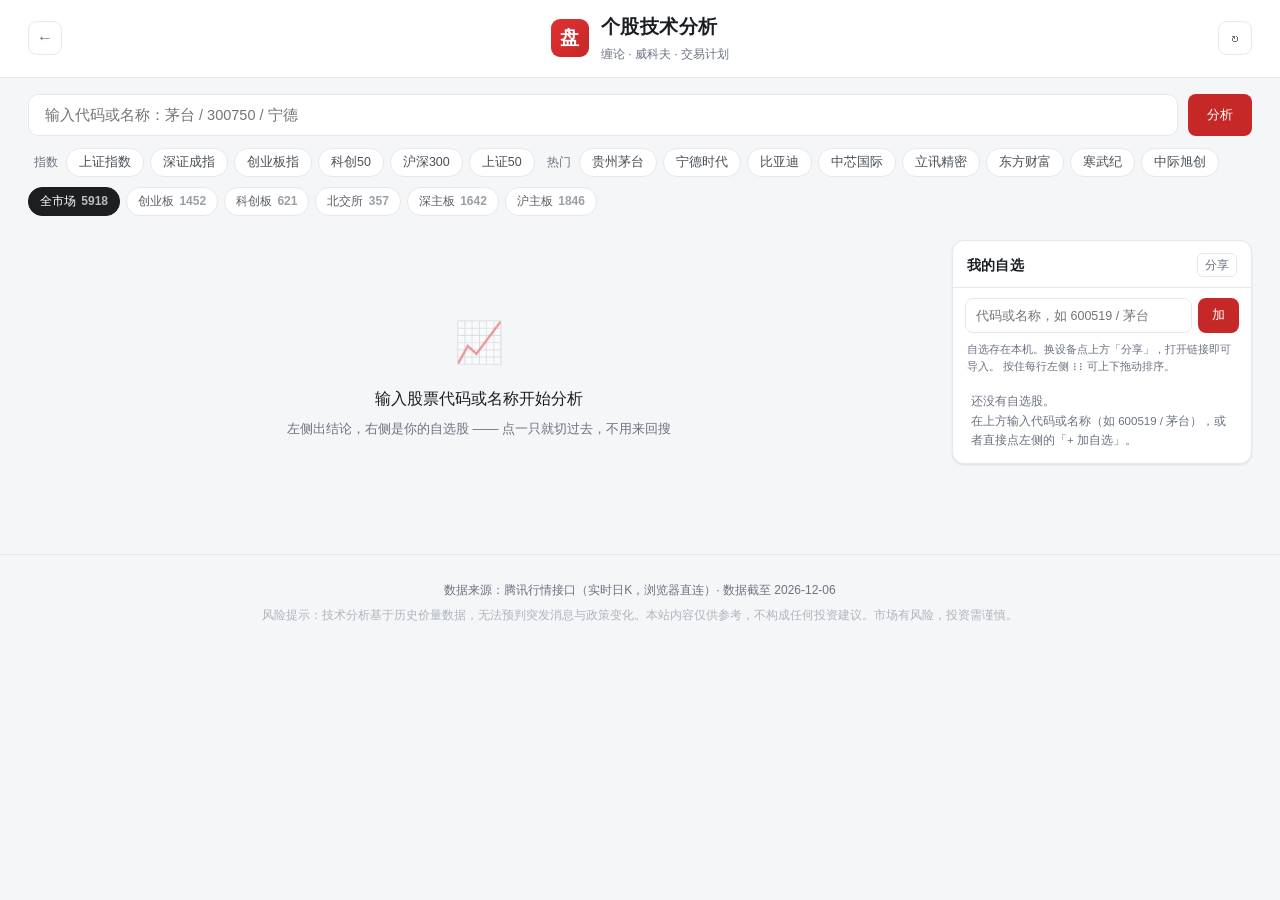
==== commit a8339bd6: "股票看盘：A股行情、个股分析与量化选股（纯静态站点）" ====
--- a/analyze.html
+++ b/analyze.html
@@ -11,9 +11,9 @@
 <meta name="apple-mobile-web-app-capable" content="yes">
 <meta name="apple-mobile-web-app-status-bar-style" content="default">
 <meta name="apple-mobile-web-app-title" content="股票看盘">
-<link rel="stylesheet" href="styles.css?v=20261024g">
-<script src="sharelink.js?v=20261024g"></script>
-<script src="watchsync.js?v=20261024g"></script>
+<link rel="stylesheet" href="styles.css?v=20261026c">
+<script src="sharelink.js?v=20261026c"></script>
+<script src="watchsync.js?v=20261026c"></script>
 <script>
 // SDK 多源加载：任一 CDN 可用即可，避免单一 CDN 不可达导致整站失效
 (function(){
@@ -100,11 +100,11 @@
   <p class="risk">风险提示：技术分析基于历史价量数据，无法预判突发消息与政策变化。本站内容仅供参考，不构成任何投资建议。市场有风险，投资需谨慎。</p>
 </footer>
 
-<script src="ta.js?v=20261024g"></script>
-<script src="advice.js?v=20261024g"></script>
-<script src="chan.js?v=20261024g"></script>
-<script src="wyckoff.js?v=20261024g"></script>
-<script src="model.js?v=20261024g"></script>
-<script src="analyze.js?v=20261024g"></script>
+<script src="ta.js?v=20261026c"></script>
+<script src="advice.js?v=20261026c"></script>
+<script src="chan.js?v=20261026c"></script>
+<script src="wyckoff.js?v=20261026c"></script>
+<script src="model.js?v=20261026c"></script>
+<script src="analyze.js?v=20261026c"></script>
 </body>
 </html>
--- a/styles.css
+++ b/styles.css
@@ -492,6 +492,20 @@
 }
 .wside-list li.wrow:hover{background:#f4f6f8}
 .wside-list li.wrow.active{background:#fff1f0;box-shadow:inset 3px 0 0 var(--accent)}
+/* 自选排序（2026-10-26）：左侧细细一条拖拽手柄，不抢视觉焦点；
+ * 拖起来时给出插入位置的横线，松手前就知道会落到哪 */
+.wside-list .w-drag{
+  flex-shrink:0;width:12px;color:#c2c8ce;font-size:11px;line-height:1;
+  letter-spacing:-1.5px;cursor:grab;user-select:none;touch-action:none;
+  transition:color .12s;
+}
+.wside-list li.wrow:hover .w-drag{color:#8d949b}
+.wside-list .w-drag:active{cursor:grabbing}
+.wside-list li.wrow.dragging{opacity:.45;background:#f1f3f5}
+.wside-list li.wrow.drag-over-top{box-shadow:inset 0 2px 0 var(--accent)}
+.wside-list li.wrow.drag-over-bottom{box-shadow:inset 0 -2px 0 var(--accent)}
+.wside-list li.wrow.active.drag-over-top{box-shadow:inset 3px 0 0 var(--accent),inset 0 2px 0 var(--accent)}
+.wside-list li.wrow.active.drag-over-bottom{box-shadow:inset 3px 0 0 var(--accent),inset 0 -2px 0 var(--accent)}
 .wside-list .w-main{display:flex;flex-direction:column;gap:1px;min-width:0;flex:1}
 .wside-list .w-main b{
   font-size:12.8px;font-weight:600;white-space:nowrap;overflow:hidden;text-overflow:ellipsis;
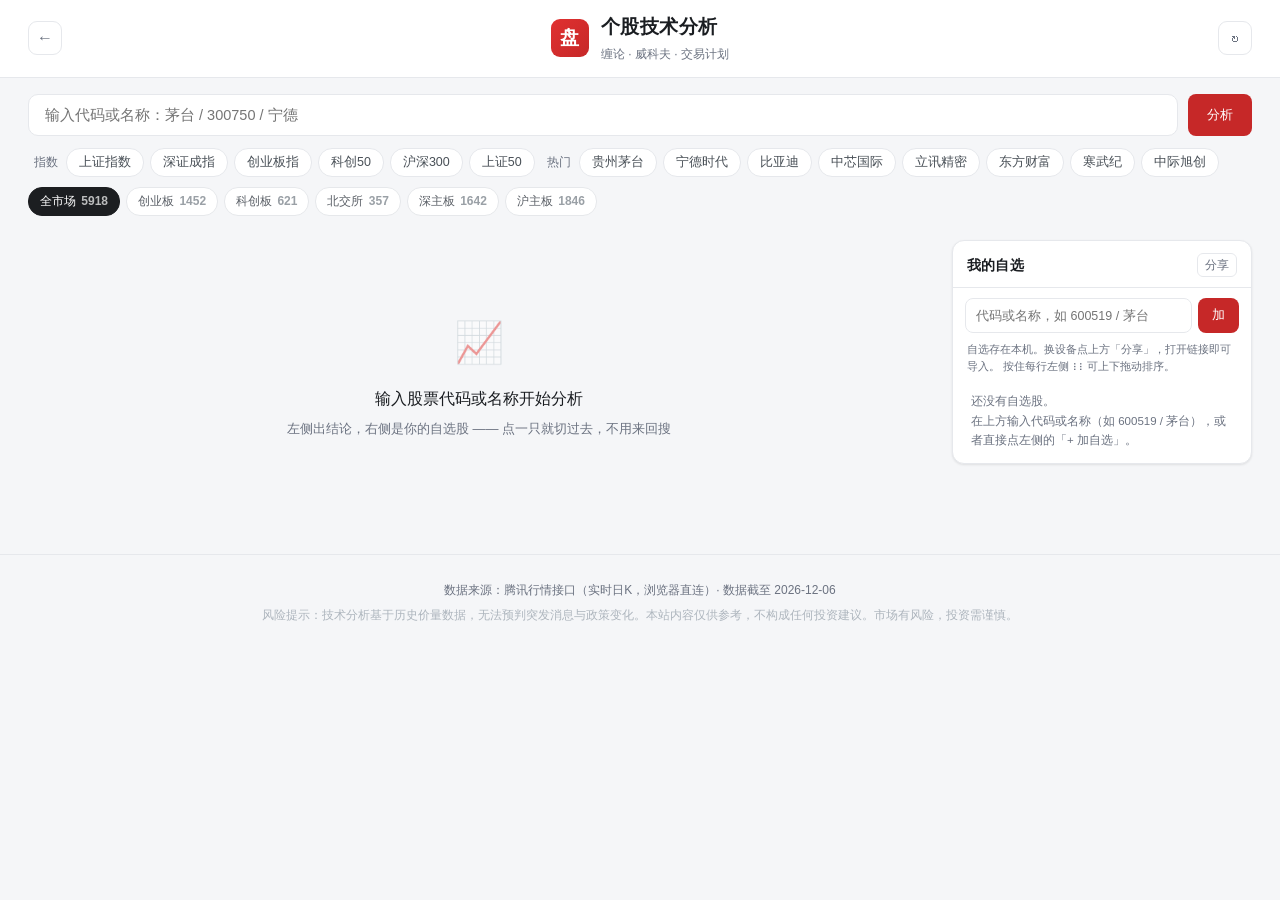
==== commit 43fcdbbe: "股票看盘：A股行情、个股分析与量化选股（纯静态站点）" ====
--- a/analyze.html
+++ b/analyze.html
@@ -11,9 +11,9 @@
 <meta name="apple-mobile-web-app-capable" content="yes">
 <meta name="apple-mobile-web-app-status-bar-style" content="default">
 <meta name="apple-mobile-web-app-title" content="股票看盘">
-<link rel="stylesheet" href="styles.css?v=20261026c">
-<script src="sharelink.js?v=20261026c"></script>
-<script src="watchsync.js?v=20261026c"></script>
+<link rel="stylesheet" href="styles.css?v=20261102a">
+<script src="sharelink.js?v=20261102a"></script>
+<script src="watchsync.js?v=20261102a"></script>
 <script>
 // SDK 多源加载：任一 CDN 可用即可，避免单一 CDN 不可达导致整站失效
 (function(){
@@ -100,11 +100,11 @@
   <p class="risk">风险提示：技术分析基于历史价量数据，无法预判突发消息与政策变化。本站内容仅供参考，不构成任何投资建议。市场有风险，投资需谨慎。</p>
 </footer>
 
-<script src="ta.js?v=20261026c"></script>
-<script src="advice.js?v=20261026c"></script>
-<script src="chan.js?v=20261026c"></script>
-<script src="wyckoff.js?v=20261026c"></script>
-<script src="model.js?v=20261026c"></script>
-<script src="analyze.js?v=20261026c"></script>
+<script src="ta.js?v=20261102a"></script>
+<script src="advice.js?v=20261102a"></script>
+<script src="chan.js?v=20261102a"></script>
+<script src="wyckoff.js?v=20261102a"></script>
+<script src="model.js?v=20261102a"></script>
+<script src="analyze.js?v=20261102a"></script>
 </body>
 </html>
--- a/styles.css
+++ b/styles.css
@@ -660,6 +660,10 @@
   font-size:9.5px;color:#495057;white-space:nowrap}
 .plan-legend{display:flex;justify-content:space-between;font-size:11px;color:var(--sub);margin-bottom:12px}
 .plan-note{font-size:12px;color:var(--sub);line-height:1.75;padding-top:11px;border-top:1px dashed var(--line)}
+/* 基准说明：告诉用户这串价位是拿哪天哪个价算的。放在失效条件之上，
+ * 用浅灰底把「口径」和「执行细节」区分开，避免被当成又一段免责声明。 */
+.plan-basis{color:var(--text);background:var(--bg);border-top:0;border-radius:8px;
+  padding:8px 11px;margin:0 0 11px;font-size:12px}
 
 /* —— 评分 —— */
 .score-head{display:flex;align-items:baseline;gap:14px;padding:16px 18px;border-bottom:1px solid var(--line)}
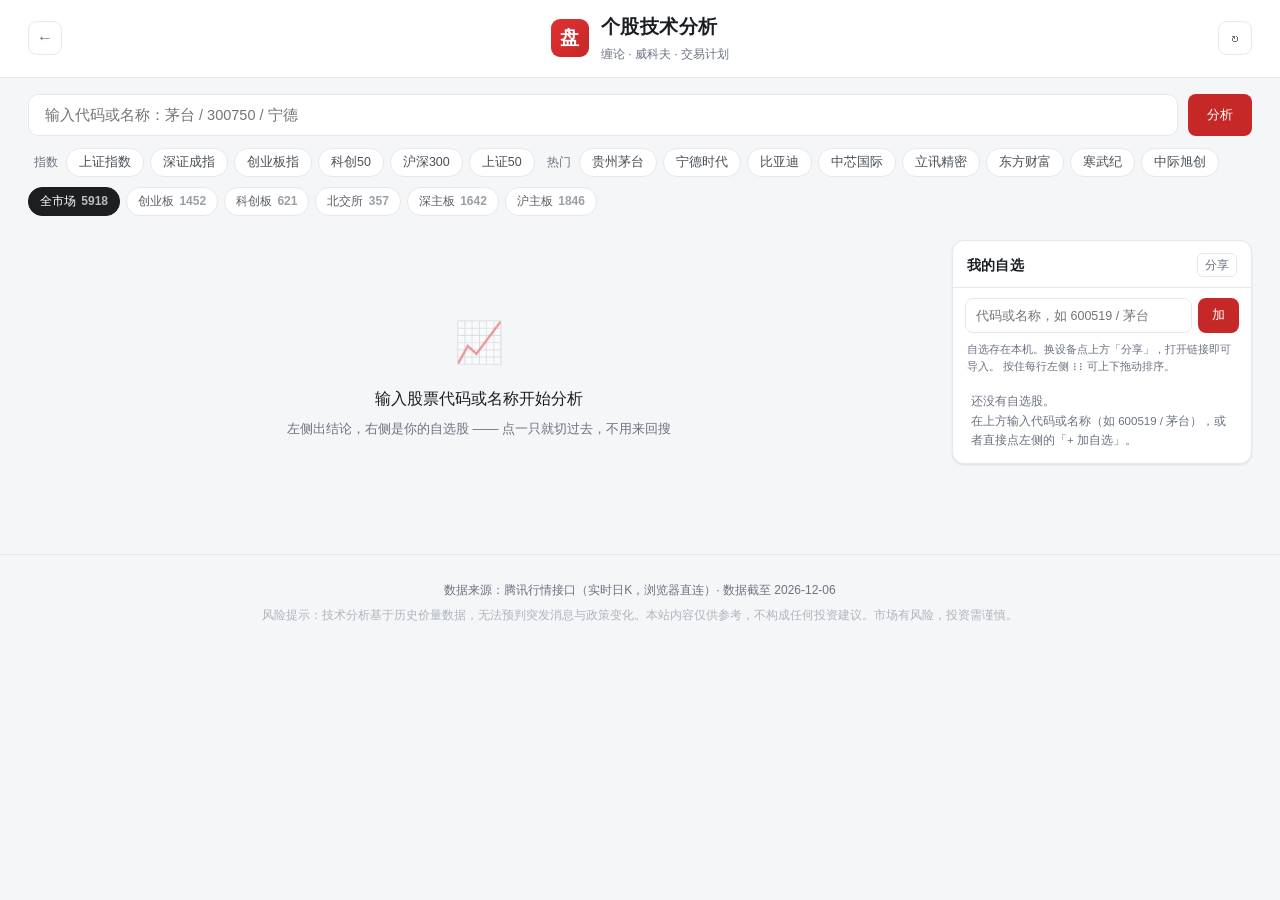
==== commit a7169154: "股票看盘：A股行情、个股分析与量化选股（纯静态站点）" ====
--- a/analyze.html
+++ b/analyze.html
@@ -11,9 +11,9 @@
 <meta name="apple-mobile-web-app-capable" content="yes">
 <meta name="apple-mobile-web-app-status-bar-style" content="default">
 <meta name="apple-mobile-web-app-title" content="股票看盘">
-<link rel="stylesheet" href="styles.css?v=20261102a">
-<script src="sharelink.js?v=20261102a"></script>
-<script src="watchsync.js?v=20261102a"></script>
+<link rel="stylesheet" href="styles.css?v=20261120a">
+<script src="sharelink.js?v=20261120a"></script>
+<script src="watchsync.js?v=20261120a"></script>
 <script>
 // SDK 多源加载：任一 CDN 可用即可，避免单一 CDN 不可达导致整站失效
 (function(){
@@ -100,11 +100,11 @@
   <p class="risk">风险提示：技术分析基于历史价量数据，无法预判突发消息与政策变化。本站内容仅供参考，不构成任何投资建议。市场有风险，投资需谨慎。</p>
 </footer>
 
-<script src="ta.js?v=20261102a"></script>
-<script src="advice.js?v=20261102a"></script>
-<script src="chan.js?v=20261102a"></script>
-<script src="wyckoff.js?v=20261102a"></script>
-<script src="model.js?v=20261102a"></script>
-<script src="analyze.js?v=20261102a"></script>
+<script src="ta.js?v=20261120a"></script>
+<script src="advice.js?v=20261120a"></script>
+<script src="chan.js?v=20261120a"></script>
+<script src="wyckoff.js?v=20261120a"></script>
+<script src="model.js?v=20261120a"></script>
+<script src="analyze.js?v=20261120a"></script>
 </body>
 </html>
--- a/styles.css
+++ b/styles.css
@@ -780,3 +780,121 @@
   .mt-left{min-width:0}
   .mt-mid{min-width:0;flex-basis:100%}
 }
+
+/* ==========================================================================
+ * 情绪看板（首页 #sentiment）
+ * 版式对标「涨停家数 + 连板高度 + 封板质量 + 赚钱效应」的情绪盘：
+ * 左温度+历史柱状图、右阶段判定、中间五张指标卡、下面梯队与板块、最后观察清单。
+ * ========================================================================== */
+.sentiment .sec-head{margin-bottom:14px}
+.sent-live{display:inline-block;padding:1px 8px;border-radius:20px;background:#ffe3e3;color:#c92a2a;font-size:11px;font-weight:600}
+.sent-live.off{background:#f1f3f5;color:#868e96}
+.sent-hero{display:grid;grid-template-columns:minmax(0,1fr) 306px;gap:16px;margin-bottom:16px}
+@media(max-width:1000px){.sent-hero{grid-template-columns:1fr}}
+
+.sent-gauge,.sent-stage,.sent-panel,.sent-kpi{background:var(--card);border:1px solid var(--line);border-radius:var(--radius);box-shadow:var(--shadow)}
+.sent-gauge{padding:16px 18px 12px}
+.sent-score-row{display:flex;align-items:center;gap:20px;flex-wrap:wrap;margin-bottom:12px}
+.sent-score-box{display:flex;align-items:baseline;gap:10px}
+.sent-score{font-size:44px;font-weight:700;line-height:1;font-variant-numeric:tabular-nums;letter-spacing:-1px}
+.sent-score-side{display:flex;flex-direction:column;gap:4px}
+.sent-score-side em{font-size:11px;color:var(--sub);font-style:normal}
+.sent-label{font-size:12.5px;font-weight:700;padding:2px 9px;border-radius:5px;background:#f1f3f5;color:#495057;font-style:normal;align-self:flex-start}
+.sent-label.hot{background:#ffe3e3;color:#c92a2a}
+.sent-label.warm{background:#fff4e6;color:#d9480f}
+.sent-label.cool{background:#e7f5ff;color:#1971c2}
+.sent-label.cold{background:#d3f9d8;color:#2b8a3e}
+.sent-advice{flex:1;min-width:220px;font-size:12.5px;color:#495057;line-height:1.7;margin:0}
+
+.sent-dims{display:flex;flex-direction:column;gap:6px;padding:10px 0 12px;border-top:1px dashed var(--line)}
+.sent-dim{display:grid;grid-template-columns:74px minmax(60px,1fr) 52px 128px;align-items:center;gap:9px;font-size:11.5px}
+.sent-dim-name{color:var(--sub)}
+.sent-dim-track{height:6px;border-radius:3px;background:#eef0f3;overflow:hidden}
+.sent-dim-track i{display:block;height:100%;border-radius:3px;background:linear-gradient(90deg,#ffa8a8,#e03131)}
+.sent-dim-score{font-variant-numeric:tabular-nums;font-weight:600;text-align:right}
+.sent-dim-score i{font-style:normal;font-weight:400;color:#adb5bd;font-size:10.5px}
+.sent-dim-txt{color:#495057;text-align:right;white-space:nowrap;overflow:hidden;text-overflow:ellipsis}
+@media(max-width:640px){.sent-dim{grid-template-columns:64px 1fr 46px;gap:7px}.sent-dim-txt{display:none}}
+
+.sent-warn{font-size:11.5px;color:#d9480f;background:#fff4e6;border-radius:6px;padding:6px 9px;margin-top:8px}
+.sent-chart-head{display:flex;align-items:center;justify-content:space-between;font-size:11.5px;color:var(--sub);margin:12px 0 6px;flex-wrap:wrap;gap:6px}
+.sent-legend{display:flex;align-items:center;gap:5px;font-size:11px;color:var(--sub)}
+.sent-legend i{width:9px;height:9px;border-radius:2px;display:inline-block;margin-left:8px}
+.sent-legend i.up{background:#e03131}
+.sent-legend i.down{background:#2f9e44}
+.sent-legend i.line{width:14px;height:2px;border-radius:1px;background:#f08c00}
+.sent-chart{height:176px}
+.sent-svg{width:100%;height:100%;display:block}
+
+.sent-stage{padding:14px 16px;display:flex;flex-direction:column}
+.sent-stage-head{font-size:11.5px;color:var(--sub);letter-spacing:.4px;margin-bottom:8px}
+.sent-stage-name{font-size:30px;font-weight:700;line-height:1.2;letter-spacing:1px}
+.sent-stage-name.hot{color:#c92a2a}.sent-stage-name.warm{color:#d9480f}
+.sent-stage-name.cool{color:#1971c2}.sent-stage-name.cold{color:#2b8a3e}
+.sent-stage-tags{display:flex;gap:6px;margin:8px 0 10px;flex-wrap:wrap}
+.sent-stage-tags span{font-size:11px;padding:2px 8px;border-radius:20px;background:#f1f3f5;color:#495057}
+.sent-stage-tags span.up,.sent-tag.up{background:#ffe3e3;color:#c92a2a}
+.sent-stage-tags span.down,.sent-tag.down{background:#d3f9d8;color:#2b8a3e}
+.sent-stage-tags span.hot{background:#ffe3e3;color:#c92a2a}
+.sent-stage-tags span.cool{background:#e7f5ff;color:#1971c2}
+.sent-tag.warn{background:#fff4e6;color:#d9480f}
+.sent-stage-note{font-size:12px;color:#495057;line-height:1.7;margin-bottom:10px}
+.sent-stage-list{list-style:none;display:flex;flex-direction:column;gap:5px;font-size:12px;color:#495057;border-top:1px dashed var(--line);padding-top:9px}
+.sent-stage-list b{font-variant-numeric:tabular-nums}
+.sent-stage-foot{font-size:11px;color:#adb5bd;line-height:1.6;margin-top:auto;padding-top:12px;border-top:1px dashed var(--line)}
+
+.sent-kpis{display:grid;grid-template-columns:repeat(5,1fr);gap:12px;margin-bottom:16px}
+@media(max-width:1000px){.sent-kpis{grid-template-columns:repeat(3,1fr)}}
+@media(max-width:640px){.sent-kpis{grid-template-columns:repeat(2,1fr)}}
+.sent-kpi{padding:11px 13px;display:flex;flex-direction:column;gap:2px}
+.sent-kpi-label{font-size:11.5px;color:var(--sub)}
+.sent-kpi-val{font-size:21px;font-weight:700;line-height:1.35;font-variant-numeric:tabular-nums}
+.sent-kpi-sub{font-size:11px;color:var(--sub);white-space:nowrap;overflow:hidden;text-overflow:ellipsis}
+
+.sent-two{display:grid;grid-template-columns:1fr 1fr;gap:16px;margin-bottom:16px}
+@media(max-width:1000px){.sent-two{grid-template-columns:1fr}}
+.sent-panel{padding:14px 16px}
+.sent-panel-head{display:flex;align-items:baseline;justify-content:space-between;gap:10px;margin-bottom:10px;flex-wrap:wrap}
+.sent-panel-head h3{font-size:13.5px;font-weight:600}
+.sent-panel-head .hint{font-size:11px;color:var(--sub)}
+
+.sent-ladder{display:flex;flex-direction:column;gap:8px;max-height:288px;overflow:auto}
+.sent-ladder-row{display:grid;grid-template-columns:52px 1fr;gap:9px;align-items:start}
+.sent-ladder-tag{font-size:11.5px;font-weight:700;color:#c92a2a;background:#fff5f5;border:1px solid #ffe3e3;border-radius:5px;text-align:center;padding:2px 0;font-variant-numeric:tabular-nums}
+.sent-ladder-tag.hi{background:#e03131;border-color:#e03131;color:#fff}
+.sent-ladder-chips{display:flex;flex-wrap:wrap;gap:5px}
+.sent-chip{display:inline-flex;align-items:center;gap:4px;font-size:11.5px;padding:2px 7px;border-radius:5px;background:#f8f9fa;border:1px solid var(--line);color:#343a40;cursor:default}
+.sent-chip.hi{background:#fff5f5;border-color:#ffc9c9;color:#c92a2a;font-weight:600}
+.sent-chip i{font-style:normal;font-size:10px;color:#adb5bd;font-variant-numeric:tabular-nums}
+.sent-chip.more{color:#adb5bd}
+
+.sent-rows{display:flex;flex-direction:column;gap:7px}
+.sent-row{display:grid;grid-template-columns:104px 56px 40px 58px 1fr;align-items:center;gap:8px;font-size:11.5px}
+.sent-row-name{color:#343a40;font-weight:600;white-space:nowrap;overflow:hidden;text-overflow:ellipsis}
+.sent-row-badge{font-style:normal;font-weight:400;color:#c92a2a;font-size:10px;margin-left:4px;background:#fff5f5;border-radius:4px;padding:0 3px}
+.sent-row-bar{height:5px;border-radius:3px;background:#eef0f3;overflow:hidden}
+.sent-row-bar i{display:block;height:100%;background:linear-gradient(90deg,#ffc9c9,#e03131);border-radius:3px}
+.sent-row-val{font-variant-numeric:tabular-nums;color:#343a40;text-align:right}
+.sent-row-pct{font-variant-numeric:tabular-nums;text-align:right;color:var(--sub)}
+.sent-row-pct.up{color:var(--up)}.sent-row-pct.down{color:var(--down)}
+.sent-row-rep{color:#868e96;white-space:nowrap;overflow:hidden;text-overflow:ellipsis}
+@media(max-width:640px){.sent-row{grid-template-columns:76px 1fr 40px 56px}.sent-row-rep{display:none}}
+.sent-sub-title{font-size:11.5px;color:var(--sub);margin:12px 0 7px;padding-top:10px;border-top:1px dashed var(--line)}
+.sent-tag{display:inline-block;font-size:11px;padding:1px 7px;border-radius:20px;background:#f1f3f5;color:#495057;margin:0 4px 4px 0}
+.sent-tag.mute{background:#f1f3f5;color:#868e96}
+
+.sent-todo{margin-bottom:28px}
+.sent-todo-list{display:flex;flex-direction:column;gap:0}
+.sent-todo-row{display:grid;grid-template-columns:82px 92px 66px 1fr;align-items:center;gap:10px;padding:8px 0;border-bottom:1px dashed var(--line);font-size:12px}
+.sent-todo-row:last-child{border-bottom:none}
+.sent-todo-t{color:var(--sub)}
+.sent-todo-v{font-variant-numeric:tabular-nums;font-size:13.5px}
+.sent-todo-d{color:#868e96;font-size:11.5px;line-height:1.5}
+@media(max-width:640px){.sent-todo-row{grid-template-columns:70px 1fr 60px}.sent-todo-d{grid-column:1/-1;padding-left:0}}
+.sent-foot{font-size:11px;color:#adb5bd;line-height:1.7;margin-top:10px;padding-top:10px;border-top:1px solid var(--line)}
+.sent-empty{padding:26px 0;text-align:center;color:#adb5bd;font-size:12px}
+.sent-loading{padding:40px 0;text-align:center;color:var(--sub);font-size:12.5px}
+.sent-stage-why{display:flex;flex-direction:column;gap:5px;font-size:11.5px;color:#495057;margin-bottom:10px}
+.sent-stage-why i{font-style:normal;font-size:10px;padding:0 5px;border-radius:4px;margin-right:5px;font-weight:600}
+.sent-stage-why i.w{background:#fff4e6;color:#d9480f}
+.sent-stage-why i.s{background:#d3f9d8;color:#2b8a3e}
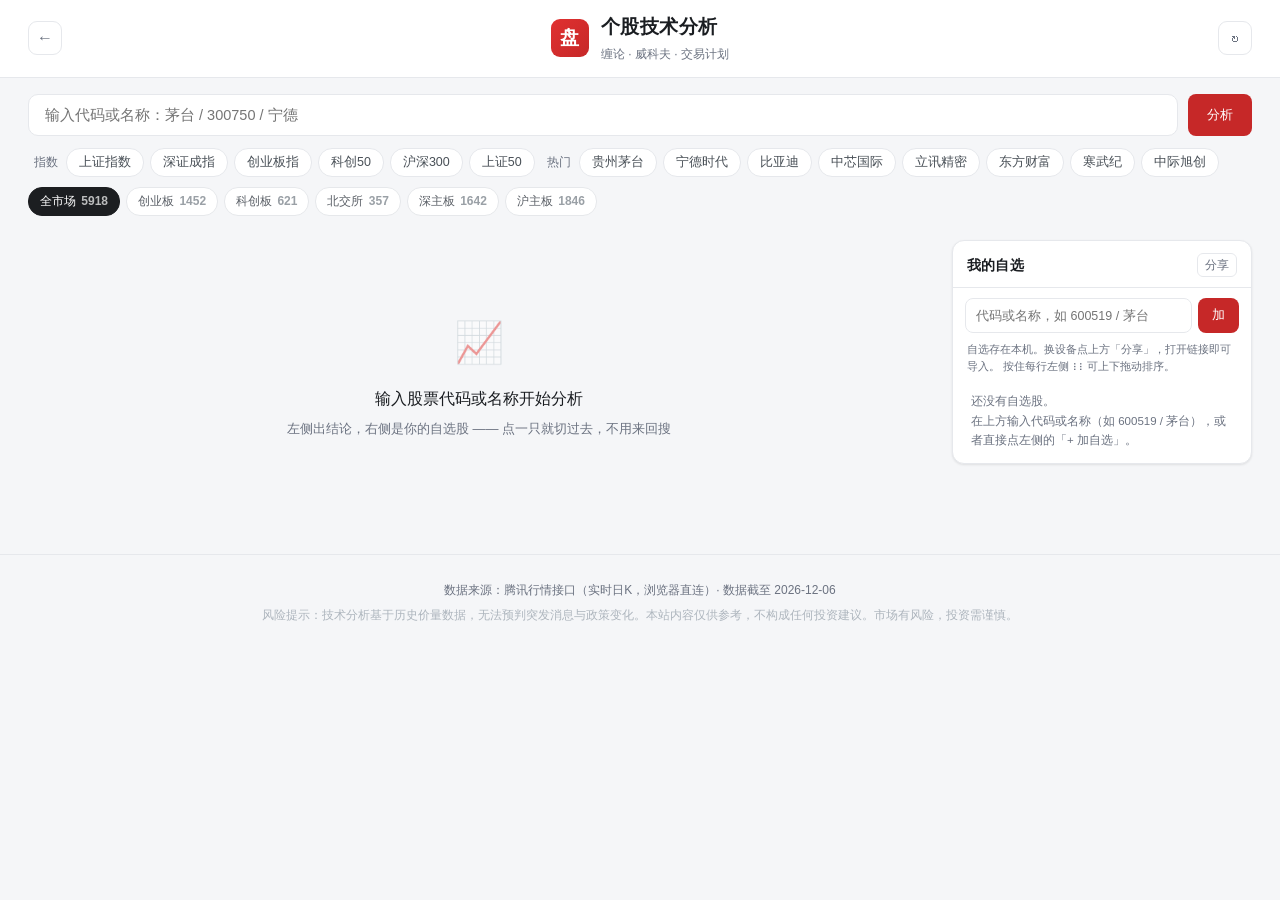
==== commit 109625ce: "股票看盘：A股行情、个股分析与量化选股（纯静态站点）" ====
--- a/analyze.html
+++ b/analyze.html
@@ -11,9 +11,9 @@
 <meta name="apple-mobile-web-app-capable" content="yes">
 <meta name="apple-mobile-web-app-status-bar-style" content="default">
 <meta name="apple-mobile-web-app-title" content="股票看盘">
-<link rel="stylesheet" href="styles.css?v=20261120a">
-<script src="sharelink.js?v=20261120a"></script>
-<script src="watchsync.js?v=20261120a"></script>
+<link rel="stylesheet" href="styles.css?v=20261120c">
+<script src="sharelink.js?v=20261120c"></script>
+<script src="watchsync.js?v=20261120c"></script>
 <script>
 // SDK 多源加载：任一 CDN 可用即可，避免单一 CDN 不可达导致整站失效
 (function(){
@@ -100,11 +100,11 @@
   <p class="risk">风险提示：技术分析基于历史价量数据，无法预判突发消息与政策变化。本站内容仅供参考，不构成任何投资建议。市场有风险，投资需谨慎。</p>
 </footer>
 
-<script src="ta.js?v=20261120a"></script>
-<script src="advice.js?v=20261120a"></script>
-<script src="chan.js?v=20261120a"></script>
-<script src="wyckoff.js?v=20261120a"></script>
-<script src="model.js?v=20261120a"></script>
-<script src="analyze.js?v=20261120a"></script>
+<script src="ta.js?v=20261120c"></script>
+<script src="advice.js?v=20261120c"></script>
+<script src="chan.js?v=20261120c"></script>
+<script src="wyckoff.js?v=20261120c"></script>
+<script src="model.js?v=20261120c"></script>
+<script src="analyze.js?v=20261120c"></script>
 </body>
 </html>
--- a/styles.css
+++ b/styles.css
@@ -898,3 +898,15 @@
 .sent-stage-why i{font-style:normal;font-size:10px;padding:0 5px;border-radius:4px;margin-right:5px;font-weight:600}
 .sent-stage-why i.w{background:#fff4e6;color:#d9480f}
 .sent-stage-why i.s{background:#d3f9d8;color:#2b8a3e}
+
+/* 跌停梯队（与涨停梯队同版式，配色转为下跌绿） */
+.sent-ladder-tag.dn{color:#2b8a3e;background:#f4fbf6;border-color:#d3f9d8}
+.sent-ladder-tag.dn.hi{background:#2f9e44;border-color:#2f9e44;color:#fff}
+.sent-chip.dn{background:#f6fbf7;border-color:#e3f2e6}
+.sent-chip.dn.hi{background:#f0fbf2;border-color:#b2f2bb;color:#2b8a3e;font-weight:600}
+.sent-chip.dn i{color:#94b8a0}
+.sent-chip.dn.hi i{color:#2f9e44}
+.sent-sub-n{font-style:normal;font-weight:700;color:#495057;margin-left:6px;font-variant-numeric:tabular-nums}
+.sent-sub-n.down{color:#2b8a3e}
+.sent-sub-hint{font-style:normal;color:#adb5bd;margin-left:8px;font-size:10.5px}
+.sent-tag.dn{background:#f0fbf2;color:#2b8a3e}
